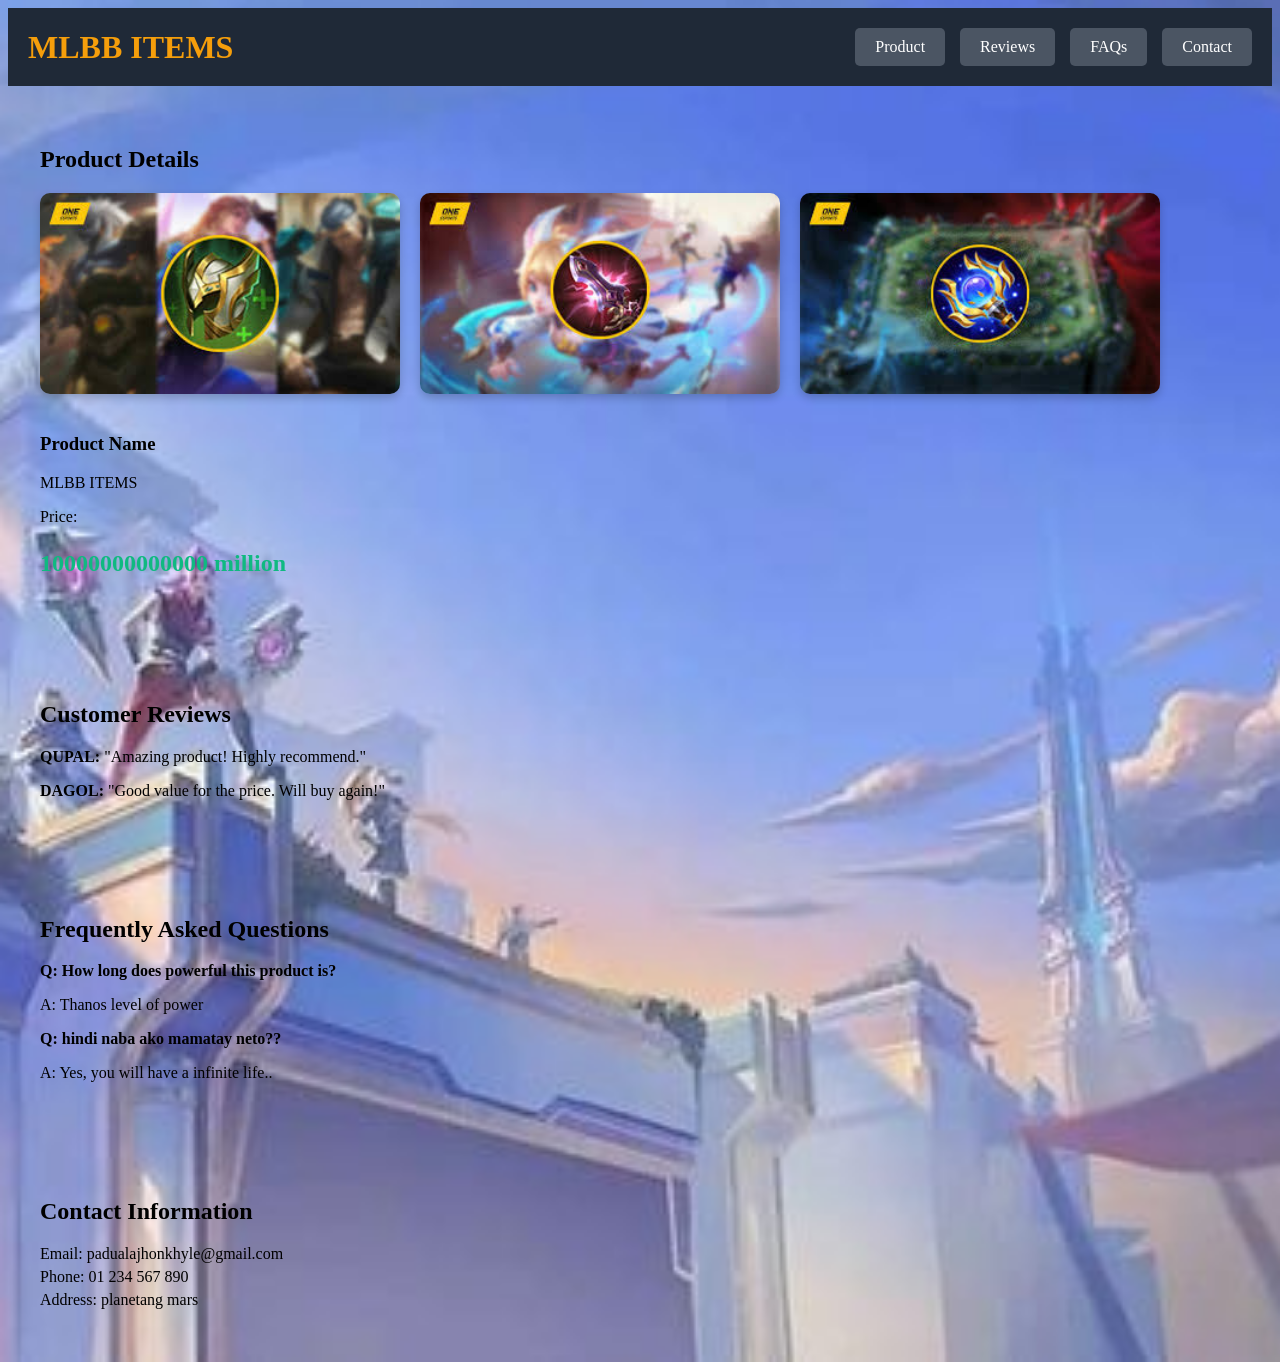
==== index.html @ 2806a1b3 "Add files via upload" ====
<!DOCTYPE html>
<html lang="en">
<head>
    <meta charset="UTF-8">
    <meta name="viewport" content="width=device-width, initial-scale=1.0">
    <title>Product Page</title>
    <link rel="stylesheet" href="styles.css">
</head>
<body style="background-image: url(background1.jpg);",>
    
     
    <header>
        <h1>MLBB ITEMS</h1>
        <nav>
            <a href="#product">Product</a>
            <a href="#reviews">Reviews</a>
            <a href="#faqs">FAQs</a>
            <a href="#contact">Contact</a>
        </nav>
    </header>

    <div class="content-section" id="product">
        <h2>Product Details</h2>
        <div class="product-info">
            <img src="IMAGE 1.jpg" alt="Product Image 1" class="product-image">
            <img src="image 2.jpg" alt="Product Image 2" class="product-image">
            <img src="image 3.jpg" alt="Product Image 3" class="product-image">
            <div class="product-description">
                <h3>Product Name</h3>
                <p>MLBB ITEMS</p>
                <p>Price:</p>
                <p class="price">10000000000000 million </p>
            </div>
        </div>
    </div>

    <div class="content-section" id="reviews">
        <h2>Customer Reviews</h2>
        <div class="review">
            <p><strong>QUPAL:</strong> "Amazing product! Highly recommend."</p>
        </div>
        <div class="review">
            <p><strong>DAGOL:</strong> "Good value for the price. Will buy again!"</p>
        </div>
    </div>

    <div class="content-section" id="faqs">
        <h2>Frequently Asked Questions</h2>
        <div class="faq">
            <p><strong>Q: How long does powerful this product is?</strong></p>
            <p>A: Thanos level of power</p>
        </div>
        <div class="faq">
            <p><strong>Q: hindi naba ako mamatay neto??</strong></p>
            <p>A: Yes, you will have a infinite life..</p>
        </div>
    </div>

    <div class="content-section" id="contact">
        <h2>Contact Information</h2>
        <p>Email: padualajhonkhyle@gmail.com</p>
        <p>Phone: 01 234 567 890</p>
        <p>Address: planetang mars</p>
    </div>
</body>
</html>
---- styles.css ----
body {
     
        
        background-size: cover; 
        background-position: center;
        background-repeat: no-repeat; 
    
}


header {
    background-color: #1f2937;
    color: white;
    padding: 20px;
    display: flex;
    justify-content: space-between;
    align-items: center;
}

h1 {
    color: #f59e0b;
    font-size: 32px;
    margin: 0;
}


nav {
    display: flex;
    gap: 15px;
}

nav a {
    color: white;
    text-decoration: none;
    padding: 10px 20px;
    background-color: #4b5563;
    border-radius: 5px;
    transition: background-color 0.3s ease;
}

nav a:hover {
    background-color: #f59e0b;
}

nav a:active { 
    background-color: #374151;
}


.content-section {
    padding: 40px 20px;
    max-width: 1200px;
    margin: auto;
}


.product-info {
    display: flex;
    gap: 20px;
    flex-wrap: wrap;
}

.product-image {
    width: 30%; 
    height: auto;
    border-radius: 10px;
    box-shadow: 0 4px 8px rgba(0,0,0,0.2);
}

.product-description {
    max-width: 600px;
}

.price {
    font-size: 24px;
    color: #10b981;
    font-weight: bold;
}


.review, .faq {
    margin-bottom: 15px;
}


#contact p {
    margin: 5px 0;
}

hr {
    border: 0;
    height: 1px;
    background-color: #ccc;
    margin: 20px 0;
}
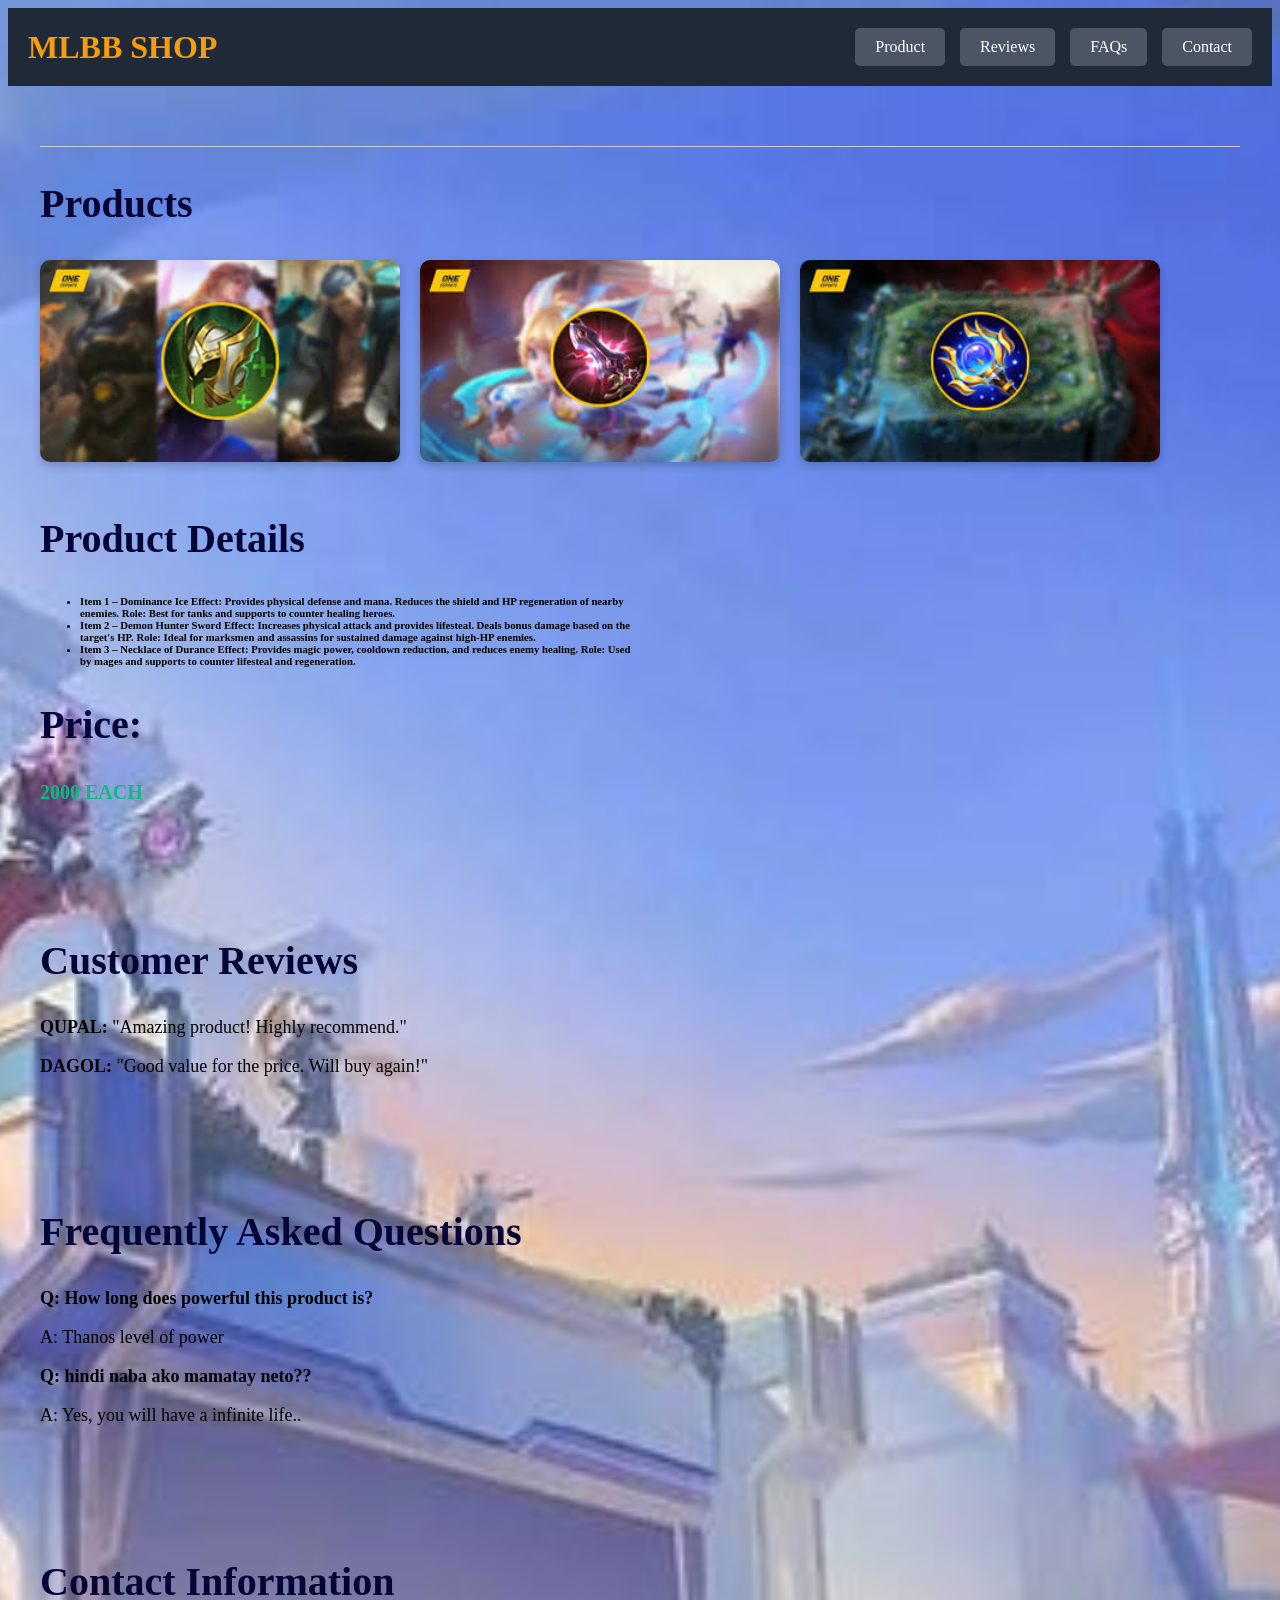
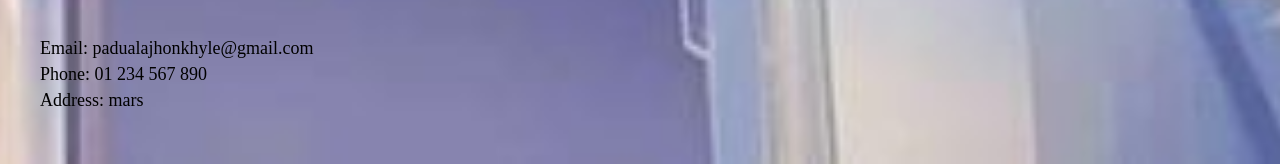
==== commit 36bb9d4b: "Update index.html" ====
--- a/index.html
+++ b/index.html
@@ -10,7 +10,8 @@
     
      
     <header>
-        <h1>MLBB ITEMS</h1>
+        <h1>MLBB SHOP</h1>
+        
         <nav>
             <a href="#product">Product</a>
             <a href="#reviews">Reviews</a>
@@ -20,22 +21,52 @@
     </header>
 
     <div class="content-section" id="product">
-        <h2>Product Details</h2>
+<hr>
+        <h2>Products</h2>
+        
         <div class="product-info">
             <img src="IMAGE 1.jpg" alt="Product Image 1" class="product-image">
             <img src="image 2.jpg" alt="Product Image 2" class="product-image">
             <img src="image 3.jpg" alt="Product Image 3" class="product-image">
             <div class="product-description">
-                <h3>Product Name</h3>
-                <p>MLBB ITEMS</p>
-                <p>Price:</p>
-                <p class="price">10000000000000 million </p>
+                <h2>Product Details</h2>
+                
+                <h6><ul>
+                    <li>Item 1 – Dominance Ice
+
+
+                    Effect: Provides physical defense and mana. Reduces the shield and HP regeneration of nearby enemies.
+                    
+                    Role: Best for tanks and supports to counter healing heroes.
+                    
+                </li>
+                    <li>
+                    Item 2 – Demon Hunter Sword
+                    
+                    
+                    Effect: Increases physical attack and provides lifesteal. Deals bonus damage based on the target's HP.
+                    
+                    Role: Ideal for marksmen and assassins for sustained damage against high-HP enemies.
+                    
+                </li>
+                    <li>
+                    Item 3 – Necklace of Durance
+                    
+                    
+                    Effect: Provides magic power, cooldown reduction, and reduces enemy healing.
+                    
+                    Role: Used by mages and supports to counter lifesteal and regeneration.</li></ul></h6>
+               
+                <h2>Price: </h2>
+                <p class="price">2000 EACH</p>
             </div>
         </div>
     </div>
 
     <div class="content-section" id="reviews">
         <h2>Customer Reviews</h2>
+        
+        
         <div class="review">
             <p><strong>QUPAL:</strong> "Amazing product! Highly recommend."</p>
         </div>
@@ -46,6 +77,8 @@
 
     <div class="content-section" id="faqs">
         <h2>Frequently Asked Questions</h2>
+        
+        
         <div class="faq">
             <p><strong>Q: How long does powerful this product is?</strong></p>
             <p>A: Thanos level of power</p>
@@ -57,10 +90,12 @@
     </div>
 
     <div class="content-section" id="contact">
+        
         <h2>Contact Information</h2>
+        
         <p>Email: padualajhonkhyle@gmail.com</p>
         <p>Phone: 01 234 567 890</p>
-        <p>Address: planetang mars</p>
+        <p>Address: mars</p>
     </div>
 </body>
-</html>+</html>
--- a/styles.css
+++ b/styles.css
@@ -1,96 +1,102 @@
-
 body {
      
         
-        background-size: cover; 
-        background-position: center;
-        background-repeat: no-repeat; 
-    
+    background-size: cover; 
+    background-position: center;
+    background-repeat: no-repeat; 
+
 }
 
 
 header {
-    background-color: #1f2937;
-    color: white;
-    padding: 20px;
-    display: flex;
-    justify-content: space-between;
-    align-items: center;
+background-color: #1f2937;
+color: white;
+padding: 20px;
+display: flex;
+justify-content: space-between;
+align-items: center;
 }
 
 h1 {
-    color: #f59e0b;
-    font-size: 32px;
-    margin: 0;
+color: #f59e0b;
+font-size: 32px;
+margin: 0;
 }
 
 
 nav {
-    display: flex;
-    gap: 15px;
+display: flex;
+gap: 15px;
 }
 
 nav a {
-    color: white;
-    text-decoration: none;
-    padding: 10px 20px;
-    background-color: #4b5563;
-    border-radius: 5px;
-    transition: background-color 0.3s ease;
+color: white;
+text-decoration: none;
+padding: 10px 20px;
+background-color: #4b5563;
+border-radius: 5px;
+transition: background-color 0.3s ease;
 }
 
 nav a:hover {
-    background-color: #f59e0b;
+background-color: #f59e0b;
 }
 
 nav a:active { 
-    background-color: #374151;
+background-color: #374151;
 }
 
 
 .content-section {
-    padding: 40px 20px;
-    max-width: 1200px;
-    margin: auto;
+padding: 40px 20px;
+max-width: 1200px;
+margin: auto;
 }
 
 
 .product-info {
-    display: flex;
-    gap: 20px;
-    flex-wrap: wrap;
+display: flex;
+gap: 20px;
+flex-wrap: wrap;
 }
 
 .product-image {
-    width: 30%; 
-    height: auto;
-    border-radius: 10px;
-    box-shadow: 0 4px 8px rgba(0,0,0,0.2);
+width: 30%; 
+height: auto;
+border-radius: 10px;
+box-shadow: 0 4px 8px rgba(0,0,0,0.2);
 }
 
 .product-description {
-    max-width: 600px;
+max-width: 600px;
 }
 
 .price {
-    font-size: 24px;
-    color: #10b981;
-    font-weight: bold;
+font-size: 20px;
+color: #10b981;
+font-weight: bold;
 }
 
 
 .review, .faq {
-    margin-bottom: 15px;
+margin-bottom: 15px;
 }
 
 
 #contact p {
-    margin: 5px 0;
+margin: 5px 0;
 }
 
 hr {
-    border: 0;
-    height: 1px;
-    background-color: #ccc;
-    margin: 20px 0;
-}+border: 0;
+height: 1px;
+background-color: #ccc;
+margin: 20px 0;
+}
+h2 {
+font-size: 40px;
+color: rgb(5, 4, 54);
+}
+p {
+    font-size: 18px;
+}
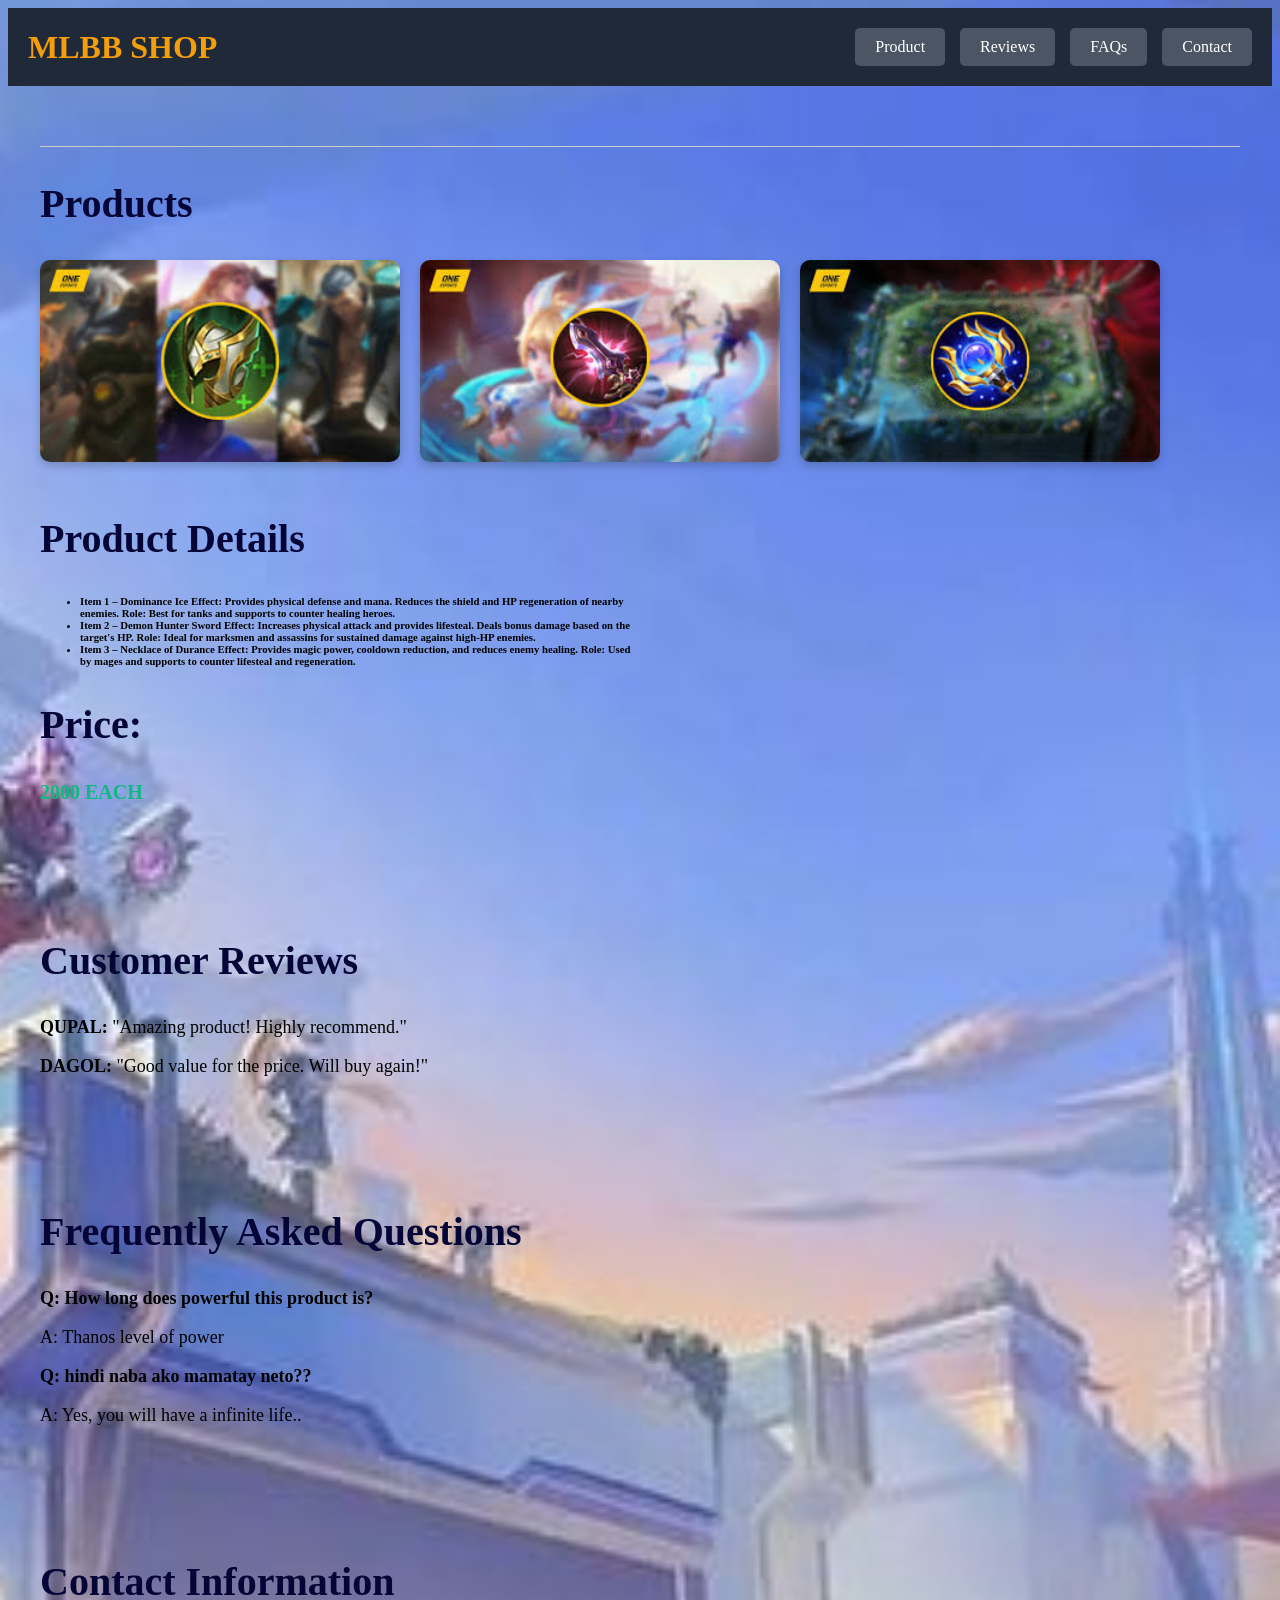
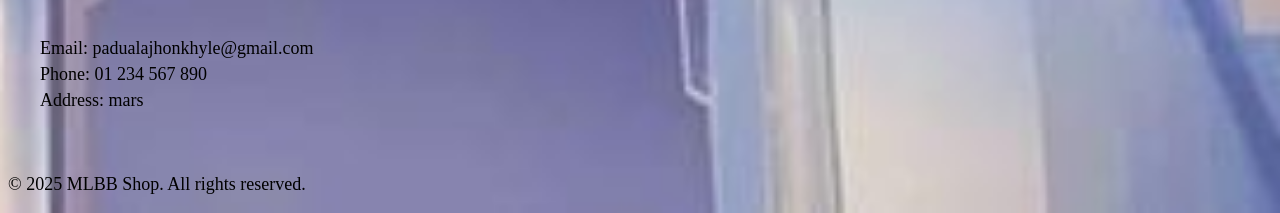
==== commit 63b8b73d: "Update index.html" ====
--- a/index.html
+++ b/index.html
@@ -97,5 +97,8 @@
         <p>Phone: 01 234 567 890</p>
         <p>Address: mars</p>
     </div>
+     <footer>
+        <p>&copy; 2025 MLBB Shop. All rights reserved.</p>
+    </footer>
 </body>
 </html>
